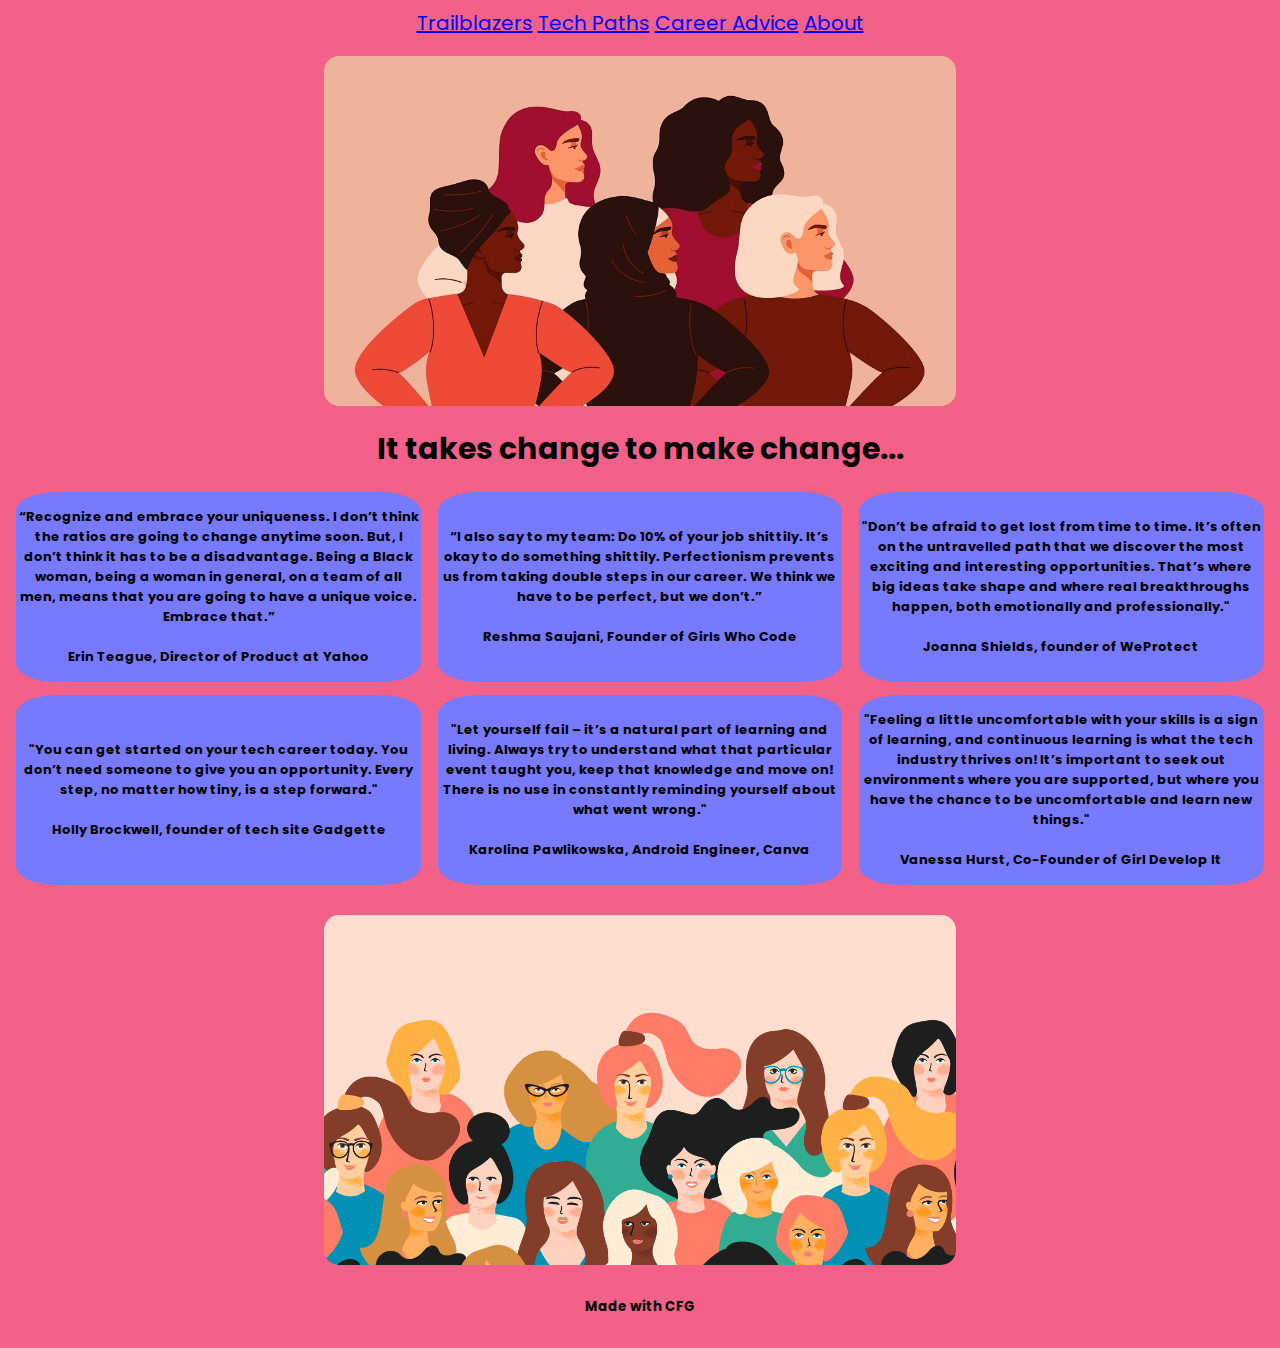
==== Career Advice Page/Project/index.html @ 68843b8a "Add files via upload" ====
<!DOCTYPE html>
<html lang="en">

  <head>
    <meta charset="UTF-8">
    <meta name="viewport" content="width=device-width, initial-scale=1.0">
    <meta http-equiv="X-UA-Compatible" content="ie=edge">
    <title>Elizabeth</title>
    <link rel="stylesheet" href="./css/main.css">
    <script src="./script.js"></script>
    <link rel="preconnect" href="https://fonts.googleapis.com">
    <link rel="preconnect" href="https://fonts.gstatic.com" crossorigin>
    <link href="https://fonts.googleapis.com/css2?family=Poppins:wght@200&display=swap" rel="stylesheet">
  </head>
  <nav class="navbar navbar-expand-lg navbar-light bg-light">
          <a class="nav-link active" aria-current="page" href="#">Trailblazers</a>
          <a class="nav-link" href="#">Tech Paths</a>
          <a class="nav-link" href="#">Career Advice</a>
          <a class="nav-link" href="#">About</a>
  </nav>


  <body>
    <header>
      <br>
      <img src="img/diverse-women.jpeg" class="diverse-women" alt="Diverse Women" width="500 px" height="350 px">
      <h1>It takes change to make change...</h1>

    </header>
  
    <main>
      <section>
      <div class="advice">“Recognize and embrace your uniqueness. I don’t think the ratios are going to change anytime soon. But, I don’t think it has to be a disadvantage. Being a Black woman, being a woman in general, on a team of all men, means that you are going to have a unique voice. Embrace that.” <br> <br> Erin Teague, Director of Product at Yahoo</div>
      <div class="advice">“I also say to my team: Do 10% of your job shittily. It’s okay to do something shittily. Perfectionism prevents us from taking double steps in our career. We think we have to be perfect, but we don’t.” <br> <br> Reshma Saujani, Founder of Girls Who Code</div>
      <div class="advice">"Don’t be afraid to get lost from time to time. It’s often on the untravelled path that we discover the most exciting and interesting opportunities. That’s where big ideas take shape and where real breakthroughs happen, both emotionally and professionally." <br> <br> Joanna Shields, founder of WeProtect</div>
      <div class="advice">"You can get started on your tech career today. You don’t need someone to give you an opportunity. Every step, no matter how tiny, is a step forward." <br> <br> Holly Brockwell, founder of tech site Gadgette</div>
      <div class="advice">"Let yourself fail – it’s a natural part of learning and living. Always try to understand what that particular event taught you, keep that knowledge and move on! There is no use in constantly reminding yourself about what went wrong." <br> <br> Karolina Pawlikowska, Android Engineer, Canva</div>
      <div class="advice">"Feeling a little uncomfortable with your skills is a sign of learning, and continuous learning is what the tech industry thrives on! It’s important to seek out environments where you are supported, but where you have the chance to be uncomfortable and learn new things." <br> <br> Vanessa Hurst, Co-Founder of Girl Develop It</div>
      </section>
      <br>
      <img src="img/women-technology-02-1.png" class="women-in-tech" alt="Women in Tech" width="600 px" height="350 px">
    </main>
      <footer>
        </div class=footer>
          <h6>Made with CFG</h6>
        </div>
      </footer>
  </body>

</html>
---- Career Advice Page/Project/css/main.css ----
body {
    background-color: #F46188
    ;
}

nav {
    font-family: 'Poppins', sans-serif;
    font-size: 20px;
    text-align: center;
}

h1 {
    font-family: 'Poppins', sans-serif;
    font-size: 30px;
    text-align: center;
}

.diverse-women {
        display: block;
        margin-left: auto;
        margin-right: auto;
        width: 50%;
        border-radius: 15px;
      }

.women-in-tech {
        display: block;
        margin-left: auto;
        margin-right: auto;
        width: 50%;
        border-radius: 15px;
      }


iframe {
    margin: auto;
    display: block;
}

footer {
    font-family: 'Poppins', sans-serif;
    font-size: 20px;
    text-align: center;
    .document.getElementById("footer").style.borderBottom = "thick solid #491D7F";

}

section {
    display: flex;
    flex-direction: row;
    justify-content: space-between;
    flex-wrap: wrap;
    font-family: 'Poppins', sans-serif;
	justify-content: center;
}


div {
    background: #7779FF;
    margin: auto;
    font-family: 'Poppins', sans-serif;
    display: flex;
    align-items: center;
  }

 .advice {
    flex: 0 32%;
    height: 190px;
    margin-bottom: 1%; 
    font-family: 'Poppins', sans-serif;
    font-size: 13px;
    font-weight: 700;
    text-align: center;
    border-radius: 10%;
    padding: 8 0px 0px 8;
  }  

  @media screen and (min-width: 700px) {
	.call-out {
		width: 47%;
		margin: .5em 1em;
	}
}

 @media screen and (min-width: 960px) {
	.call-outs {
		justify-content: space-between;
	}
	.call-out {
		width: 23.5%;
		margin: 0;
	}
}
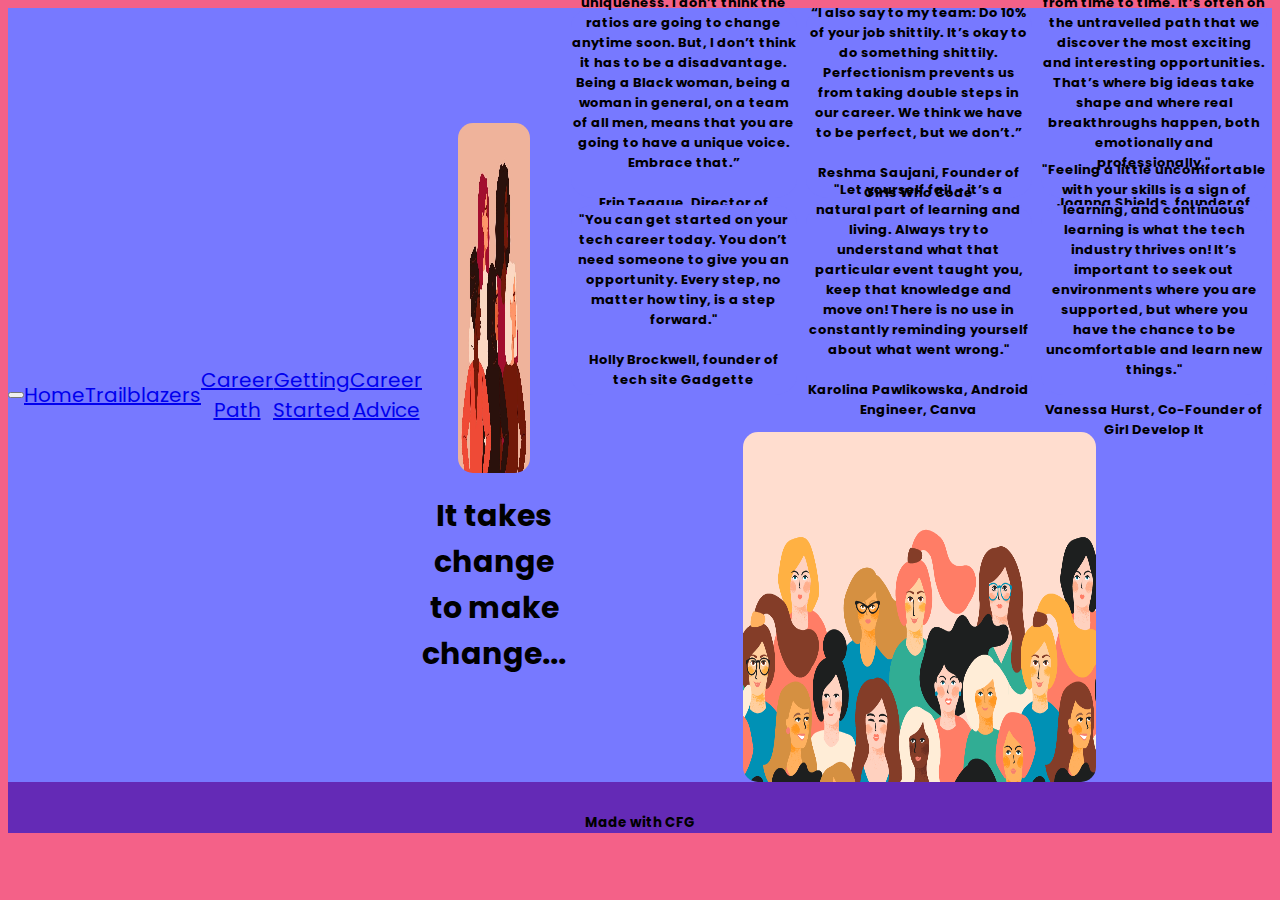
==== commit 9099f776: "update 1.9" ====
--- a/Career Advice Page/Project/index.html
+++ b/Career Advice Page/Project/index.html
@@ -12,12 +12,20 @@
     <link rel="preconnect" href="https://fonts.gstatic.com" crossorigin>
     <link href="https://fonts.googleapis.com/css2?family=Poppins:wght@200&display=swap" rel="stylesheet">
   </head>
-  <nav class="navbar navbar-expand-lg navbar-light bg-light">
-          <a class="nav-link active" aria-current="page" href="#">Trailblazers</a>
-          <a class="nav-link" href="#">Tech Paths</a>
-          <a class="nav-link" href="#">Career Advice</a>
-          <a class="nav-link" href="#">About</a>
-  </nav>
+  <nav class="navbar navbar-expand-lg navbar-light" style="background-color:#642AB6;">
+    <div class="container-fluid">
+      <button class="navbar-toggler" type="button" data-bs-toggle="collapse" data-bs-target="#navbarNavAltMarkup" aria-controls="navbarNavAltMarkup" aria-expanded="false" aria-label="Toggle navigation">
+        <span class="navbar-toggler-icon"></span>
+      </button>
+      <div class="collapse navbar-collapse" id="navbarNavAltMarkup">
+        <div class="navbar-nav">
+          <a class="nav-link active" aria-current="page" href="#">Home</a>
+          <a class="nav-link" href="./page2.html">Trailblazers</a>
+          <a class="nav-link" href="./careerpaths.html">Career Path</a>
+          <a class="nav-link" href="./resources.html">Getting Started</a>
+          <a class="nav-link" href="./Career Advice Page/Project/index.html">Career Advice</a>
+        </div>
+      </div>
 
 
   <body>
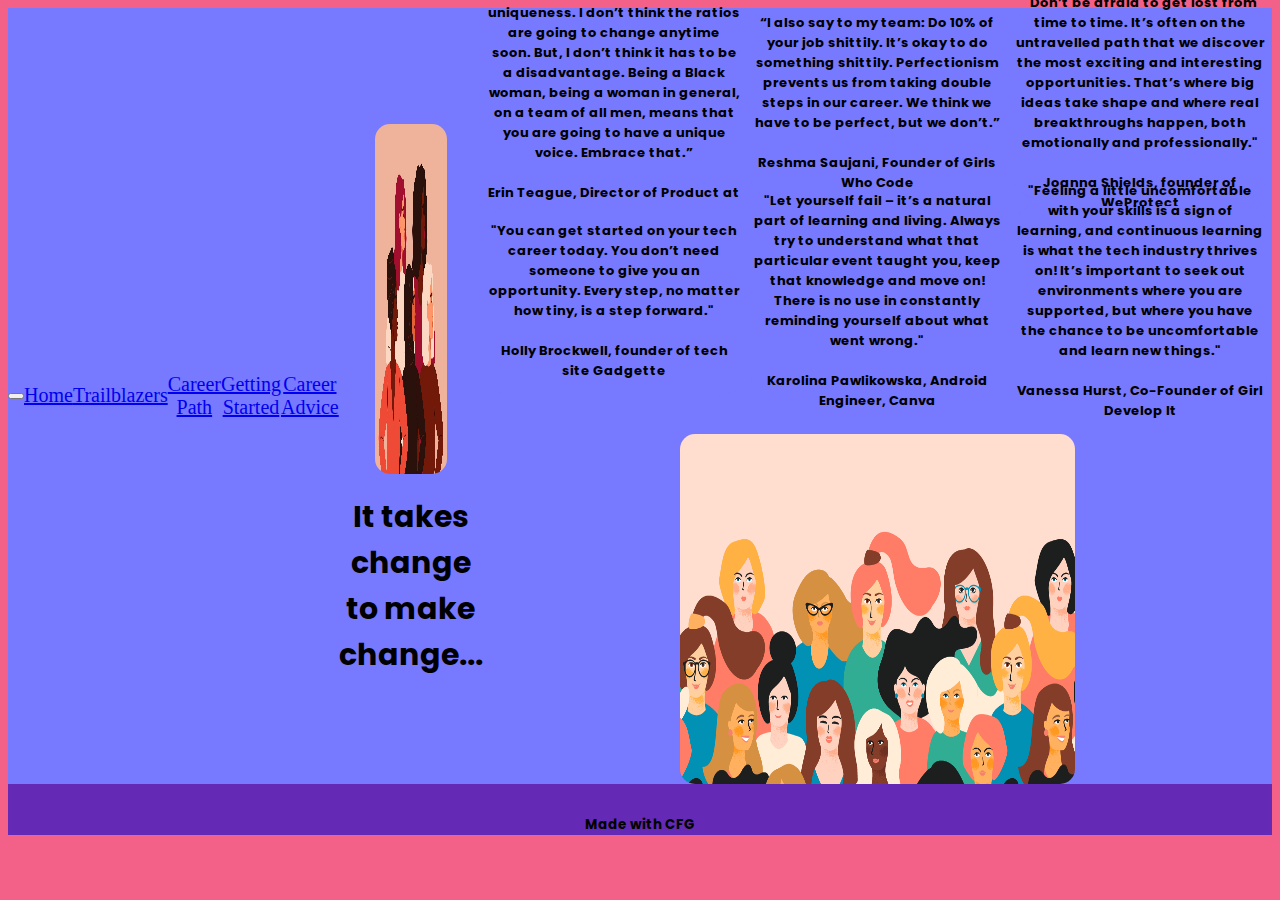
==== commit 2371b42f: "Update index.html" ====
--- a/Career Advice Page/Project/index.html
+++ b/Career Advice Page/Project/index.html
@@ -7,7 +7,7 @@
     <meta http-equiv="X-UA-Compatible" content="ie=edge">
     <title>Elizabeth</title>
     <link rel="stylesheet" href="./css/main.css">
-    <script src="./script.js"></script>
+    <script src="js/script.js"></script>
     <link rel="preconnect" href="https://fonts.googleapis.com">
     <link rel="preconnect" href="https://fonts.gstatic.com" crossorigin>
     <link href="https://fonts.googleapis.com/css2?family=Poppins:wght@200&display=swap" rel="stylesheet">
--- a/Career Advice Page/Project/css/main.css
+++ b/Career Advice Page/Project/css/main.css
@@ -1,6 +1,13 @@
 body {
     background-color: #F46188
     ;
+}
+
+.navbar-nav{
+    display: flex;
+    font-family: 'Bebas Neue', cursive;
+    font-size: 20px;
+    color: #ffff;
 }
 
 nav {
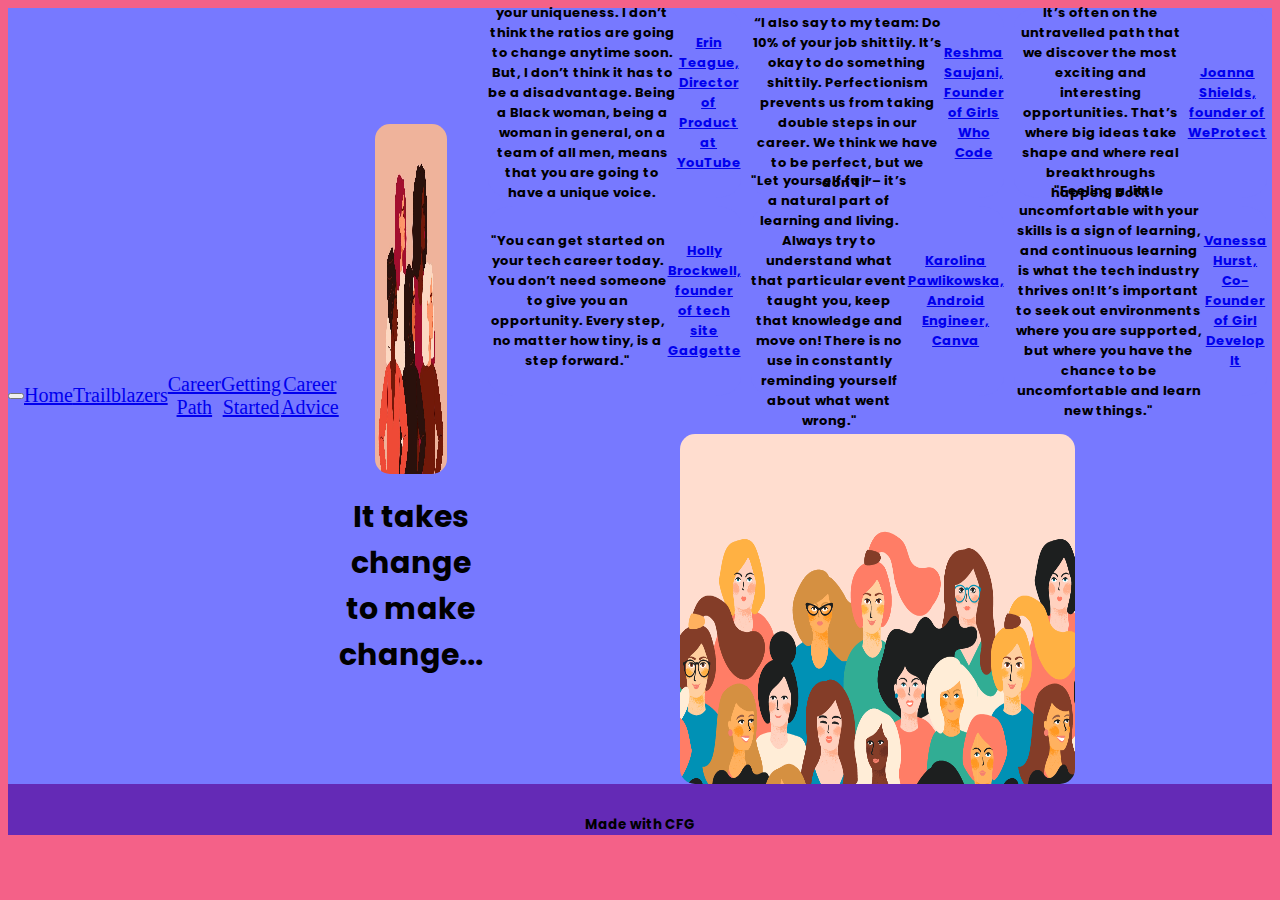
==== commit ff7d8df2: "Update index.html" ====
--- a/Career Advice Page/Project/index.html
+++ b/Career Advice Page/Project/index.html
@@ -38,18 +38,18 @@
   
     <main>
       <section>
-      <div class="advice">“Recognize and embrace your uniqueness. I don’t think the ratios are going to change anytime soon. But, I don’t think it has to be a disadvantage. Being a Black woman, being a woman in general, on a team of all men, means that you are going to have a unique voice. Embrace that.” <br> <br> Erin Teague, Director of Product at Yahoo</div>
-      <div class="advice">“I also say to my team: Do 10% of your job shittily. It’s okay to do something shittily. Perfectionism prevents us from taking double steps in our career. We think we have to be perfect, but we don’t.” <br> <br> Reshma Saujani, Founder of Girls Who Code</div>
-      <div class="advice">"Don’t be afraid to get lost from time to time. It’s often on the untravelled path that we discover the most exciting and interesting opportunities. That’s where big ideas take shape and where real breakthroughs happen, both emotionally and professionally." <br> <br> Joanna Shields, founder of WeProtect</div>
-      <div class="advice">"You can get started on your tech career today. You don’t need someone to give you an opportunity. Every step, no matter how tiny, is a step forward." <br> <br> Holly Brockwell, founder of tech site Gadgette</div>
-      <div class="advice">"Let yourself fail – it’s a natural part of learning and living. Always try to understand what that particular event taught you, keep that knowledge and move on! There is no use in constantly reminding yourself about what went wrong." <br> <br> Karolina Pawlikowska, Android Engineer, Canva</div>
-      <div class="advice">"Feeling a little uncomfortable with your skills is a sign of learning, and continuous learning is what the tech industry thrives on! It’s important to seek out environments where you are supported, but where you have the chance to be uncomfortable and learn new things." <br> <br> Vanessa Hurst, Co-Founder of Girl Develop It</div>
+      <div class="advice">“Recognize and embrace your uniqueness. I don’t think the ratios are going to change anytime soon. But, I don’t think it has to be a disadvantage. Being a Black woman, being a woman in general, on a team of all men, means that you are going to have a unique voice. Embrace that.” <br> <a href="https://medium.com/leap-ai/changing-my-reality-2642e9593a03" target=_blank>Erin Teague, Director of Product at YouTube</a></div>
+      <div class="advice">“I also say to my team: Do 10% of your job shittily. It’s okay to do something shittily. Perfectionism prevents us from taking double steps in our career. We think we have to be perfect, but we don’t.” <br><a href="https://girlswhocode.com/about-us/team" target=_blank>Reshma Saujani, Founder of Girls Who Code</a></div>
+      <div class="advice">"Don’t be afraid to get lost from time to time. It’s often on the untravelled path that we discover the most exciting and interesting opportunities. That’s where big ideas take shape and where real breakthroughs happen, both emotionally and professionally." <br><a href="https://www.joannashields.com/about" target=_blank>Joanna Shields, founder of WeProtect</a></div>
+      <div class="advice">"You can get started on your tech career today. You don’t need someone to give you an opportunity. Every step, no matter how tiny, is a step forward." <br> <a href="https://www.gadgette.com/about-gadgette/" target=_blank>Holly Brockwell, founder of tech site Gadgette</a></div>
+      <div class="advice">"Let yourself fail – it’s a natural part of learning and living. Always try to understand what that particular event taught you, keep that knowledge and move on! There is no use in constantly reminding yourself about what went wrong." <br><a href="https://play.google.com/store/apps/topic?id=campaign_editorial_2021_iwd_canva&hl=en_IN&gl=US" target=_blank>Karolina Pawlikowska, Android Engineer, Canva</a></div>
+      <div class="advice">"Feeling a little uncomfortable with your skills is a sign of learning, and continuous learning is what the tech industry thrives on! It’s important to seek out environments where you are supported, but where you have the chance to be uncomfortable and learn new things." <br> <a href="https://girldevelopit.com/" target=_blank>Vanessa Hurst, Co-Founder of Girl Develop It</a></div>
       </section>
       <br>
       <img src="img/women-technology-02-1.png" class="women-in-tech" alt="Women in Tech" width="600 px" height="350 px">
     </main>
       <footer>
-        </div class=footer>
+        </div class="footer">
           <h6>Made with CFG</h6>
         </div>
       </footer>
